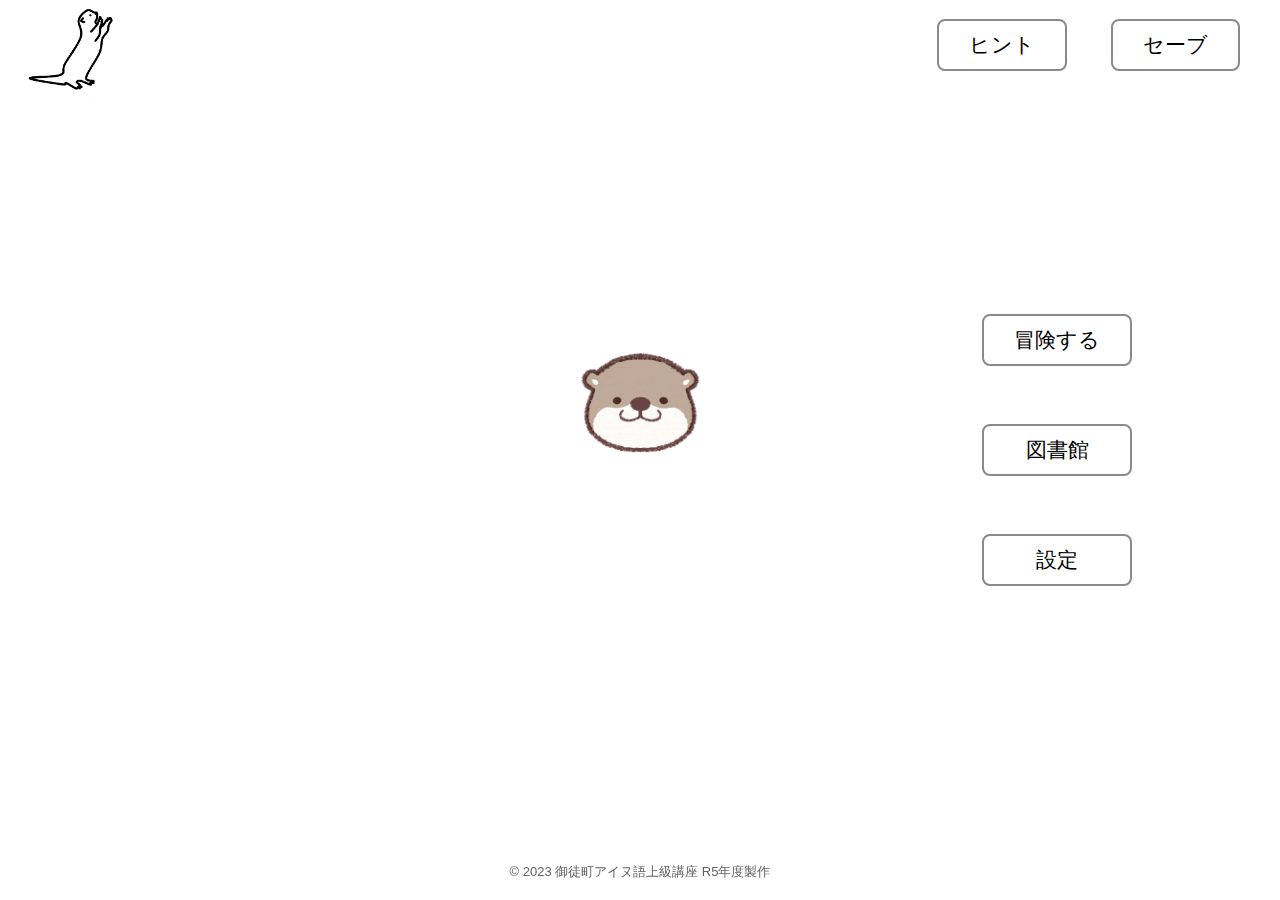
==== index.html @ 11b83200 "first commit" ====
<!-- 御徒町アイヌ語上級講座 R5年度製作 -->
<!DOCTYPE html>
<html lang="en">
    <head>
        <meta charset="UTF-8">
        <meta name="viewport" content="width=device-width, initial-scale=1.0">
        <link href="https://fonts.googleapis.com/icon?family=Material+Icons" rel="stylesheet">
        <link rel="stylesheet" href="styles.css">
        <link rel="icon" href="materials/favicon.ico">
        <script src="https://code.jquery.com/jquery-3.6.0.min.js"></script>
        <title>フンペサパのものがたり</title>
    </head>
    <body>
        <div class="container">
            <header>
                <div class="header-container">
                    <a href="index.html" class="title-link">
                        <h1 class="logo">フンペサパのものがたり</h1>
                    </a>
                    <div id="header-buttons">
                        <button id="tips_button">
                            <div>ヒント</div>
                        </button>
                        <button id="save_button">
                            <div>セーブ</div>
                        </button>
                    </div>
                </div>
            </header>
            <main>
                <div id="mainBlock"></div>
                <script type="module" src="script.js"></script>
            </main>
            <footer>
                <div class="footer-container">
                    <p>©︎ 2023 御徒町アイヌ語上級講座 R5年度製作</p>
                </div>
            </footer>
        </div>
    </body>
</html>
---- styles.css ----
html, body {
  height: 100%; /* 全画面を使用するように設定 */
  margin: 0; /* デフォルトのマージンを取り除く */
}

/* Header */
.header-container {
  align-items: center; 
  height: 50px;
  display: flex;
  justify-content: space-between;
  padding: 20px;
}

.logo {
  background: url(../materials/logo.png);
  background-size: contain;
  font-size: 0;
  height: 100px;
  width: 100px;
  margin-top: 15%;
}


/* main */
main, footer {
  font-family:'メイリオ','Meiryo','ＭＳ ゴシック','Hiragino Kaku Gothic ProN','ヒラギノ角ゴ ProN W3',sans-serif;
}

main {
  /* display: grid; */
  /* height: 100vh; /* ビューポートの高さに合わせる */
  /* min-height: 100vh; /* ビューポートの高さに合わせる */
  margin: 0; /* デフォルトのマージンをリセット */
  height: calc(95vh - 140px);
  /* flex-direction: column; */
  /* width: 100%; */
  /* box-sizing:border-box; */
  /* justify-content: center; /* 水平方向の中央揃え */
  /* align-items: center; /* 垂直方向の中央揃え */
  /* flex-grow: 1; */
}

#mainBlock {
  display: flex;
  justify-content: center; /* 水平方向の中央揃え */
  align-items: center; /* 垂直方向の中央揃え */
  margin: 0; /* デフォルトのマージンをリセット */
}

#Buttons {
  top: 0ex;
}


.main-container {
  /*margin-top: 60px;*/
  padding: 10px;
  display: flex;
  flex-direction: column;
  justify-content: center;
  align-items: center;
  width: 60%;
  margin: auto;
}

/*クイズ用に別のラッパーを準備;*/

.main-wrapper {
  display: flex;
  font-size: 13px;
  flex-direction: column;
  justify-content: center;
  align-items: center;
  height: 70vh;
  width: 85%;
  margin: 0 auto;
}

.quiz_main-wrapper {
  display: flex;
  font-size: 13px;
  flex-direction: column;
  justify-content: center;
  align-items: center;
  width: 85%;
  margin: 0 auto;
}

.twocolumns {
  flex-direction: row;
}

.wrapper {
  display: flex; /* Flexbox layoutを使う */
  justify-content: space-between; /* 各カラムの間に等間隔を作る */
  align-items: stretch; /* 各カラムを縦方向に同じ高さに伸ばす */
  min-height: 65vh;
}

.main-wrapper > .leftcol, .main-wrapper > .rightcol {
  flex: 1;
}

.left-column, .main-container, .right-column {
  flex-basis: auto; /* または具体的な値（例: 33%） */
}

.left-column, .right-column {
  padding: 10px;
  width: 20%;
  margin: auto;
}

.quiz {
  margin-top: 60px;
  padding: 10px;
  width: 100vw;
  display: flex;
  flex-direction: column;
  justify-content: center;
  align-items: center;
}


.all_image {
  margin-top: 20px;
}

.width_50 {max-width: 50%;}
.width_60 {max-width: 60%;}
.width_70 {max-width: 70%;}
.width_80 {max-width: 80%;}
.width_90 {max-width: 90%;}
.width_100 {max-width: 100%;}
.width_110 {max-width: 110%;}
.width_120 {max-width: 120%;}
.width_130 {max-width: 130%;}

.main-container img {
  margin-top: 20px;
  max-height: 100%; /* 親要素（.main-container）の高さに合わせる */
  max-width: 90%; /* 親要素の幅を超えない */
}

.description {
  display: flex;
  font-size: 1.2em;
  flex-direction: column;
  justify-content: center;
  align-items: center;
  width: 85%;
  margin: 0 auto;
  height: 80vh;
}

.top_description, .topText {
  font-size: 1.8em; 
  width: 900px;
  text-align: center;
}

.left_description, .leftText, .right_description, .rightText {
  font-size: 1.8em; 
  display: flex;
  align-items: center;
}

.section { 
  color: #000000;
  width: 100%;
}

.tip {
  font-size: 1.5em;
  margin-top: 0.1em;
  color: #000000;
}

.msgs {
  display: flex;
  font-size: 13px;
  flex-direction: column;
  justify-content: center;
  align-items: center;
  width: 85%;
  height: 50px;
  margin: 0 auto;
}

.right-wrapper {
  display: flex;
  font-size: 13px;
  flex-direction: column;
  justify-content: center;
  align-items: center;
  width: 85%;
  margin: 0 auto;
}

.center-wrapper {
  display: flex; /* フレックスコンテナを設定 */
  align-items: center; /* 子要素を垂直方向中央に配置 */
}

.center-wrapper > .leftText, .center-wrapper > .rightText {
  flex: 2;
}

.center-wrapper > .image {
  text-align: center;
  flex: 6;
}


.image-container {
  position: fixed;
  top: 0;
  left: 0;
  width: 100%;
  height: 100%;
  background-color: rgba(0, 0, 0, 0.5);
  display: flex;
  justify-content: center;
  align-items: center;
  z-index: 1000;
}

.image-container img {
  max-width: 80%;
  max-height: 80%;
  opacity: 1.0;
  cursor: pointer;
}


/* Button関連 */
button {
  background-color: #ffffff;
  border: 2px solid #8b8989;
  border-radius: 0.5rem; 
  padding: 10px 30px;
  text-align: center;
  text-decoration: none;
  display: inline-block;
  margin: 4px 20px;
  cursor: pointer;
  transition-duration: 0.4s;
  font-size: 1.3em; 
} 

.button_position_fixed{
  position: fixed;
}

.next_button {
  right: 10%;
}

.back_button {
  left: 10%;
}

.save_button {
  right: 1%;
  top: 10%;
}

/* ボタンホバー時の変更 */
button:hover {
  background-color: rgb(244, 196, 172);
  color: black;
}

.button-container {
  position: absolute;
  bottom: 5%; 
  /* width: 100%;*/
  height: 8vh;
  display: flex;
  align-items: center;
}

.quiz-button-container {
  position: absolute;
  width: 100%;
  height: 10%;
  display: flex;
  align-items: center;
  justify-content: center;
}

/* ボタン配置 - 水平 */ 
.button-container-horizontal {
  bottom: 5%; 
  width: 100%;
  height: 100px;
  display: flex;
  align-items: center;
  justify-content: center;
}

/* ボタン配置 - 並行 */ 
.button-container-vertical {
  position: absolute;
  right: calc(10%);
  top: 50%;
  transform: translateY(-50%);

  justify-content: space-between; /* it will distribute the space between the buttons */
  display: flex;

  flex-direction: column;
  gap: 50px;
}

.overlay {
  position: fixed;
  top: 0;
  left: 0;
  width: 100%;
  height: 100%;
  background-color: rgba(255, 255, 255, 0.8);
  z-index: 1000;
  opacity: 1;
  transition: opacity 1s ease-out;
}

@keyframes fade-out {
  from {
    opacity: 1;
  }
  to {
    opacity: 0;
  }
}

@keyframes fade-in {
  from {
    opacity: 0;
  }
  to {
    opacity: 1;
  }
}


.fade-out {
  animation: fade-out 1s forwards;
}

.fade-in {
  animation: fade-in 1s forwards;
}

#language-switch, #show-tips {
  display: inline-block;
  margin-right: 10px;
}

.hidden {
  display: none;
}

footer {
  position: fixed;
  bottom: 0;
  width: 100%;
  text-align: center;
  font-size: small;
  color: #636363;
  height: 50px;
}


/* 確認用 */
check_count {    
  position: absolute;
  top: 15%;
  left: 3%;
}
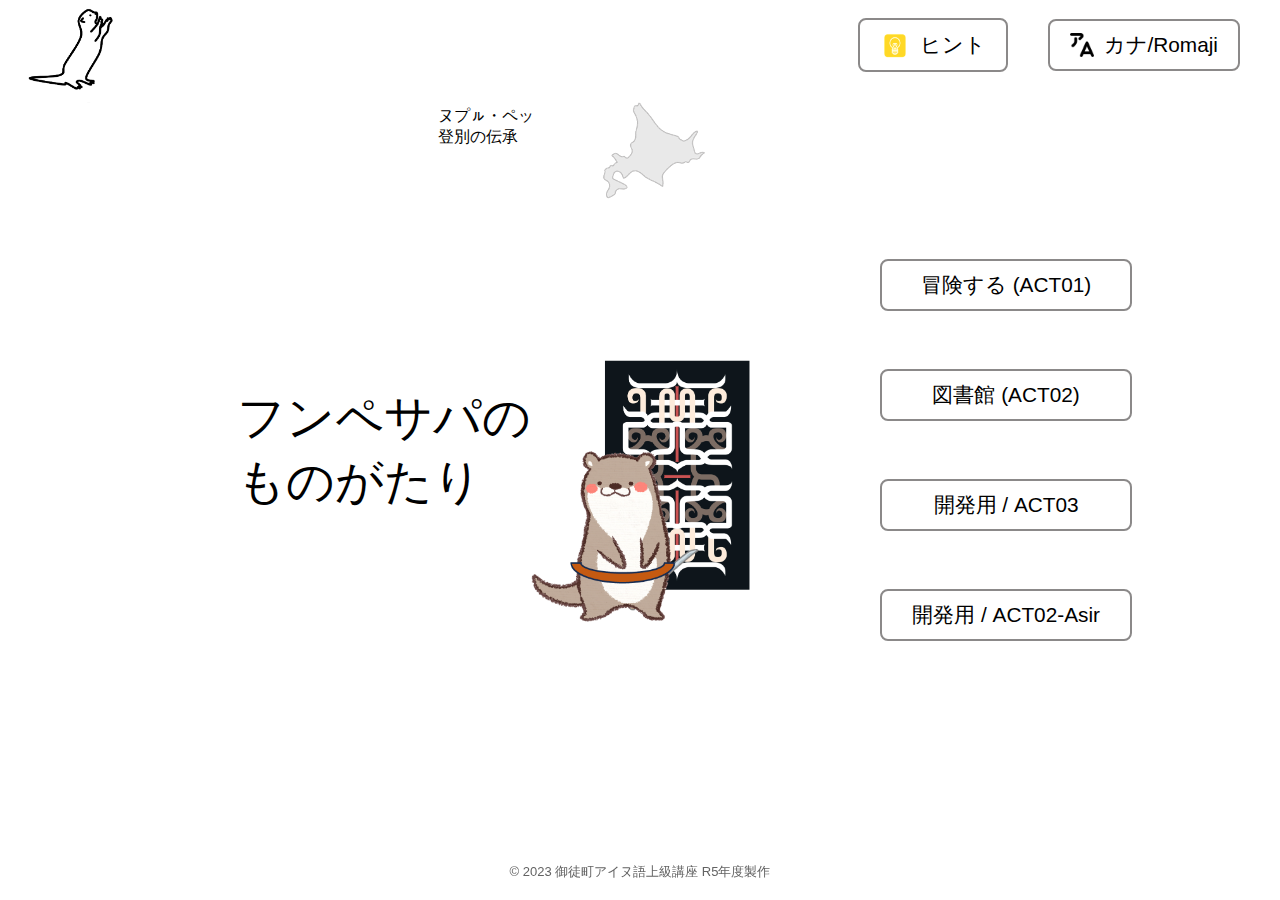
==== commit 688b04b4: "add char change button" ====
--- a/index.html
+++ b/index.html
@@ -2,6 +2,7 @@
 <!DOCTYPE html>
 <html lang="en">
     <head>
+        <meta name="robots" content="noindex" />
         <meta charset="UTF-8">
         <meta name="viewport" content="width=device-width, initial-scale=1.0">
         <link href="https://fonts.googleapis.com/icon?family=Material+Icons" rel="stylesheet">
@@ -17,19 +18,21 @@
                     <a href="index.html" class="title-link">
                         <h1 class="logo">フンペサパのものがたり</h1>
                     </a>
-                    <div id="header-buttons">
+                    <div class="header-buttons">
                         <button id="tips_button">
+                            <img src="materials/Hint.png" alt="Icon" class="buttonIcon">
                             <div>ヒント</div>
                         </button>
-                        <button id="save_button">
-                            <div>セーブ</div>
+                        <button id="char_button">
+                            <img src="materials/char.png" alt="Icon" class="buttonIcon_char">
+                            <div>カナ/Romaji</div>
                         </button>
                     </div>
                 </div>
             </header>
             <main>
                 <div id="mainBlock"></div>
-                <script type="module" src="script.js"></script>
+                <script type="module" src="mainBlock.js"></script>
             </main>
             <footer>
                 <div class="footer-container">
--- a/styles.css
+++ b/styles.css
@@ -10,6 +10,12 @@
   display: flex;
   justify-content: space-between;
   padding: 20px;
+}
+
+.header-buttons {
+  display: flex; /* Flexboxレイアウトを使用 */
+  justify-content: center; /* 水平方向の中央揃え */
+  align-items: center; /* 垂直方向の中央揃え */
 }
 
 .logo {
@@ -72,12 +78,46 @@
   flex-direction: column;
   justify-content: center;
   align-items: center;
-  height: 70vh;
   width: 85%;
   margin: 0 auto;
 }
 
-.quiz_main-wrapper {
+.main-wrapper_height_20 { height: 20vh; }
+.main-wrapper_height_70 { height: 70vh; }
+.main-wrapper_height_80 { height: 80vh; }
+.wrapper_minheight_65 { min-height: 65vh; }
+
+.home-wrapper {
+  display: flex;
+  justify-content: center;
+  width: 90vw;
+}
+
+.home_title {
+  position: absolute; /* 要素の位置を絶対位置に設定 */
+  top: 50%; /* 上辺を画面の中央に */
+  left: 30%; /* 左辺を画面の中央に */
+  transform: translate(-50%, -50%); /* 要素の中央を計算し直して配置 */
+  font-size: 3em; /* 文字の大きさ */
+}
+
+.home_image1_float {
+  float: left;
+  margin: 0 0 0 60px;
+}
+
+.home_image1 {
+  position: absolute;
+  top: 40%;
+  left: 40%;
+}
+
+.home_image2_float {
+  float: right;
+  margin: 0 60px 0 0;
+}
+
+.quiz_wrapper {
   display: flex;
   font-size: 13px;
   flex-direction: column;
@@ -87,19 +127,60 @@
   margin: 0 auto;
 }
 
-.twocolumns {
-  flex-direction: row;
+.leftimg_twocolumns, .rightimg_twocolumns{
+  display: flex;
+  align-items: center;
+  text-align: center;
+}
+
+.leftimg_leftcol {
+  width: 60%;
+}
+
+.leftimg_rightcol {
+  width: 40%;
+}
+
+.rightimg_leftcol {
+  width: 40%;
+}
+
+.rightimg_rightcol {
+  width: 60%;
 }
 
 .wrapper {
   display: flex; /* Flexbox layoutを使う */
   justify-content: space-between; /* 各カラムの間に等間隔を作る */
   align-items: stretch; /* 各カラムを縦方向に同じ高さに伸ばす */
-  min-height: 65vh;
-}
-
-.main-wrapper > .leftcol, .main-wrapper > .rightcol {
+}
+
+.wrapper > .leftcol, .wrapper > .rightcol {
   flex: 1;
+}
+
+.right-wrapper {
+  display: flex;
+  font-size: 13px;
+  flex-direction: column;
+  justify-content: center;
+  align-items: center;
+  width: 85%;
+  margin: 0 auto;
+}
+
+.center-wrapper {
+  display: flex; /* フレックスコンテナを設定 */
+  align-items: center; /* 子要素を垂直方向中央に配置 */
+}
+
+.center-wrapper > .leftText, .center-wrapper > .rightText {
+  flex: 2;
+}
+
+.center-wrapper > .image {
+  text-align: center;
+  flex: 6;
 }
 
 .left-column, .main-container, .right-column {
@@ -121,7 +202,6 @@
   justify-content: center;
   align-items: center;
 }
-
 
 .all_image {
   margin-top: 20px;
@@ -136,6 +216,10 @@
 .width_110 {max-width: 110%;}
 .width_120 {max-width: 120%;}
 .width_130 {max-width: 130%;}
+.width_150 {max-width: 150%;}
+
+.max-height_30 {max-height: 30vh;}
+.max-height_90 {max-height: 90vh;}
 
 .main-container img {
   margin-top: 20px;
@@ -154,16 +238,74 @@
   height: 80vh;
 }
 
-.top_description, .topText {
+.top_description {
   font-size: 1.8em; 
   width: 900px;
   text-align: center;
 }
 
-.left_description, .leftText, .right_description, .rightText {
+.topText, .bottomText {
   font-size: 1.8em; 
-  display: flex;
-  align-items: center;
+  text-align: center;
+}
+
+.topTipText, .bottomTipText {
+  font-size: 1.4em; 
+  text-align: center;
+}
+
+.options {
+  display: flex;
+  justify-content: center;
+  align-items: center;
+  width: 85%;
+  margin: 0 auto;
+}
+
+.quiz_options_height {
+  height: 65vh;
+}
+
+.options_8questions {
+  display: flex;
+  flex-wrap: wrap;
+  justify-content: space-around;
+}
+
+.quiz-option_8questions {
+  flex-basis: calc(50% - 20px);
+  margin: 10px;
+}
+
+.random_quiz-option_8questions {
+  position: absolute;
+  margin: 10px;
+}
+
+.button-container-vertical-center {
+  width: 80%;
+  display: flex;
+  flex-direction: column;
+  gap: 50px;
+  margin: 0 auto;
+}
+
+/* .left_description, .leftText, .right_description, .rightText */
+
+.left-wrapper, .right-wrapper {
+  font-size: 1.8em; 
+  display: flex;
+  align-items: center;
+}
+
+.leftTipText, .rightTipText {
+  font-size: 1.4em; 
+  display: flex;
+  align-items: center;
+}
+
+.topTipText, .bottomTipText, .leftTipText, .rightTipText {
+  line-height: 1.4em;
 }
 
 .section { 
@@ -171,9 +313,8 @@
   width: 100%;
 }
 
-.tip {
-  font-size: 1.5em;
-  margin-top: 0.1em;
+.button_description-tips {
+  font-size: 0.7em;
   color: #000000;
 }
 
@@ -187,31 +328,6 @@
   height: 50px;
   margin: 0 auto;
 }
-
-.right-wrapper {
-  display: flex;
-  font-size: 13px;
-  flex-direction: column;
-  justify-content: center;
-  align-items: center;
-  width: 85%;
-  margin: 0 auto;
-}
-
-.center-wrapper {
-  display: flex; /* フレックスコンテナを設定 */
-  align-items: center; /* 子要素を垂直方向中央に配置 */
-}
-
-.center-wrapper > .leftText, .center-wrapper > .rightText {
-  flex: 2;
-}
-
-.center-wrapper > .image {
-  text-align: center;
-  flex: 6;
-}
-
 
 .image-container {
   position: fixed;
@@ -226,11 +342,24 @@
   z-index: 1000;
 }
 
-.image-container img {
-  max-width: 80%;
-  max-height: 80%;
-  opacity: 1.0;
-  cursor: pointer;
+/* Default styles */
+.center-wrapper img {
+  width: 80%;
+  max-width: 100%;
+}
+
+/* Media query for screens smaller than 600px */
+@media (max-width: 600px) {
+  img {
+    max-width: 80%;
+  }
+}
+
+/* Media query for screens smaller than 400px */
+@media (max-width: 400px) {
+  img {
+    max-width: 60%;
+  }
 }
 
 
@@ -248,6 +377,18 @@
   transition-duration: 0.4s;
   font-size: 1.3em; 
 } 
+
+/* Button関連 */
+libbutton {
+  background-color: #ffffff;
+  border: 0px;
+  text-align: center;
+  display: inline-block;
+  cursor: pointer;
+  transition-duration: 0.4s;
+  font-size: 1.3em; 
+} 
+
 
 .button_position_fixed{
   position: fixed;
@@ -378,4 +519,57 @@
   position: absolute;
   top: 15%;
   left: 3%;
+}
+
+.library {
+  grid-template-columns: repeat(3, 1fr);
+  gap: 50px;
+  margin: 30px;
+}
+
+.library-column {
+  display: grid;
+  grid-template-rows: auto repeat(5, 1fr);
+  gap: 30px; /* 行間のスペース */
+}
+
+.library_subtitle {
+  font-weight: bold;
+  text-align: center;
+  font-size: 1.3em;
+}
+
+.library_row {
+  display: flex;
+  justify-content: center;
+  align-items: center;
+  gap: 20px;
+}
+
+#tips_button {
+  /* button width */
+  display: inline-flex;
+  align-items: center;
+  white-space: nowrap;
+  padding: 10px 20px;
+}
+
+#char_button {
+  /* button width */
+  display: inline-flex;
+  align-items: center;
+  white-space: nowrap;
+  padding: 10px 20px;
+}
+
+.buttonIcon {
+  width: 30px; /* 画像の幅 */
+  height: 30px; /* 画像の高さ */
+  margin-right: 10px; /* 画像とテキストの間の余白 */
+}
+
+.buttonIcon_char {
+  width: 24px; /* 画像の幅 */
+  height: px; /* 画像の高さ */
+  margin-right: 10px; /* 画像とテキストの間の余白 */
 }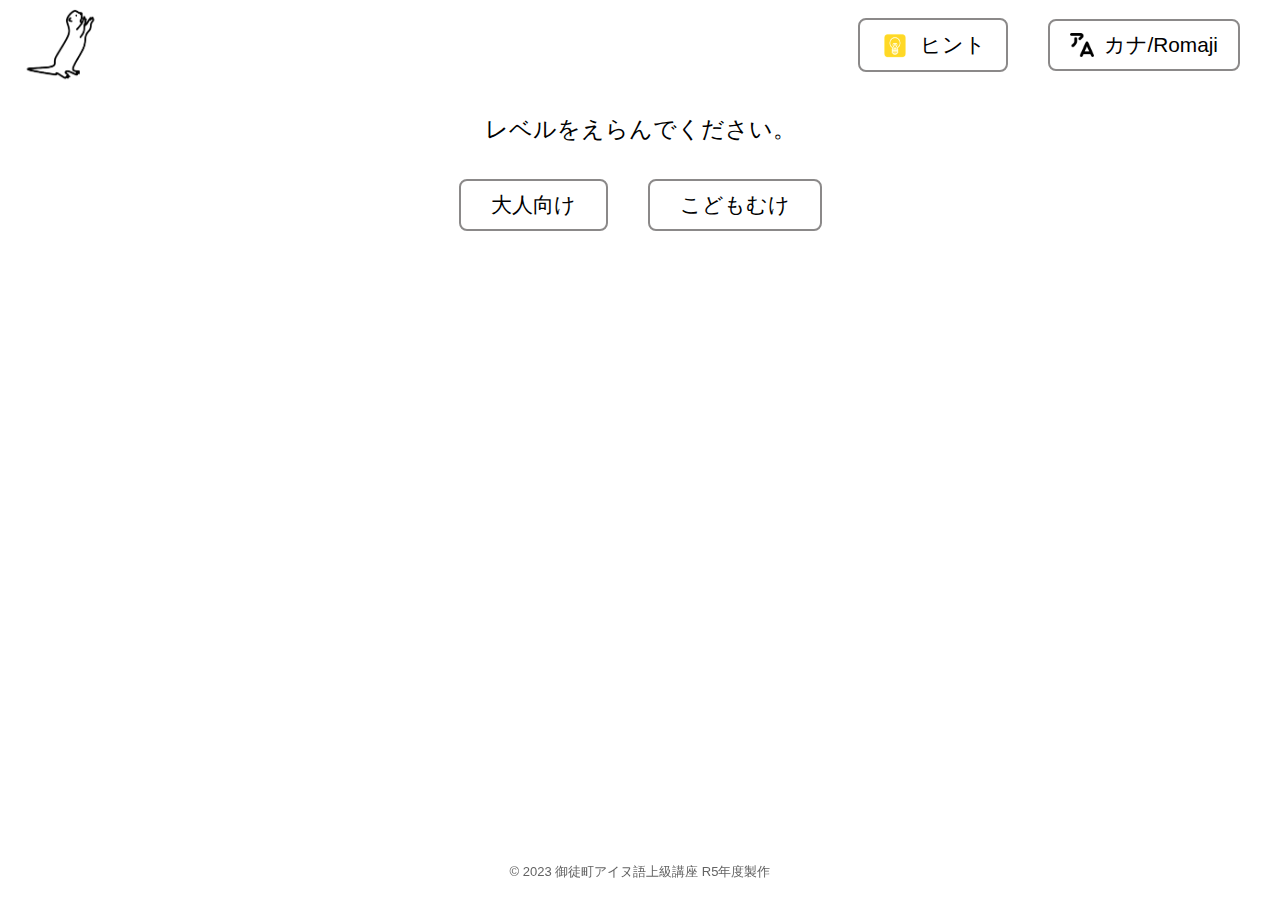
==== commit 52e29a7b: "change logo function" ====
--- a/index.html
+++ b/index.html
@@ -14,10 +14,8 @@
     <body>
         <div class="container">
             <header>
-                <div class="header-container">
-                    <a href="index.html" class="title-link">
-                        <h1 class="logo">フンペサパのものがたり</h1>
-                    </a>
+                <div id="headerBlock" class="header-container">
+                    <img src="./materials/logo.png" alt="フンペサパのものがたり" onclick="showSection('0_home');" class="logo" style="cursor: pointer;"/>
                     <div class="header-buttons">
                         <button id="tips_button">
                             <img src="materials/Hint.png" alt="Icon" class="buttonIcon">
--- a/styles.css
+++ b/styles.css
@@ -19,14 +19,10 @@
 }
 
 .logo {
-  background: url(../materials/logo.png);
   background-size: contain;
-  font-size: 0;
-  height: 100px;
-  width: 100px;
-  margin-top: 15%;
-}
-
+  height: 80px;
+  width: 80px;
+}
 
 /* main */
 main, footer {
@@ -139,14 +135,28 @@
 
 .leftimg_rightcol {
   width: 40%;
+  text-align: left;
 }
 
 .rightimg_leftcol {
   width: 40%;
+  text-align: left;
 }
 
 .rightimg_rightcol {
   width: 60%;
+}
+
+.background-image_class .background-image {
+  width: 100vw;
+  height: 100vh;
+  position: fixed;
+  top: 0;
+  left: 0;
+  background-size: cover;
+  background-position: center center;
+  z-index: -1;
+  background-repeat: no-repeat;
 }
 
 .wrapper {
@@ -244,9 +254,12 @@
   text-align: center;
 }
 
+.topText, .bottomText, .leftText, .rightText {
+  font-size: 1.8em; 
+}
+
 .topText, .bottomText {
-  font-size: 1.8em; 
-  text-align: center;
+text-align: center;
 }
 
 .topTipText, .bottomTipText {
@@ -277,9 +290,10 @@
   margin: 10px;
 }
 
-.random_quiz-option_8questions {
+.random_quiz-option {
   position: absolute;
   margin: 10px;
+  height: 60px;
 }
 
 .button-container-vertical-center {
@@ -289,6 +303,8 @@
   gap: 50px;
   margin: 0 auto;
 }
+
+
 
 /* .left_description, .leftText, .right_description, .rightText */
 
@@ -429,6 +445,25 @@
   display: flex;
   align-items: center;
   justify-content: center;
+}
+
+.level-button-container {
+    /* position: absolute; */
+    bottom: 5%;
+    width: 100%;
+    height: 8vh;
+    display: flex;
+    align-items: center;
+    /* text-align: center; */
+    justify-content: center;
+}
+
+.ACT02_10-button-container {
+    bottom: 5%;
+    display: inline-grid;
+    justify-content: center;
+    position: fixed;
+    right: 5%;
 }
 
 /* ボタン配置 - 水平 */ 
@@ -572,4 +607,14 @@
   width: 24px; /* 画像の幅 */
   height: px; /* 画像の高さ */
   margin-right: 10px; /* 画像とテキストの間の余白 */
+}
+
+.p_no_margin {
+  margin-top: 0;
+}
+.centered_img {
+  position: absolute;
+  top: 50%;
+  left: 50%;
+  transform: translate(-50%, -50%);
 }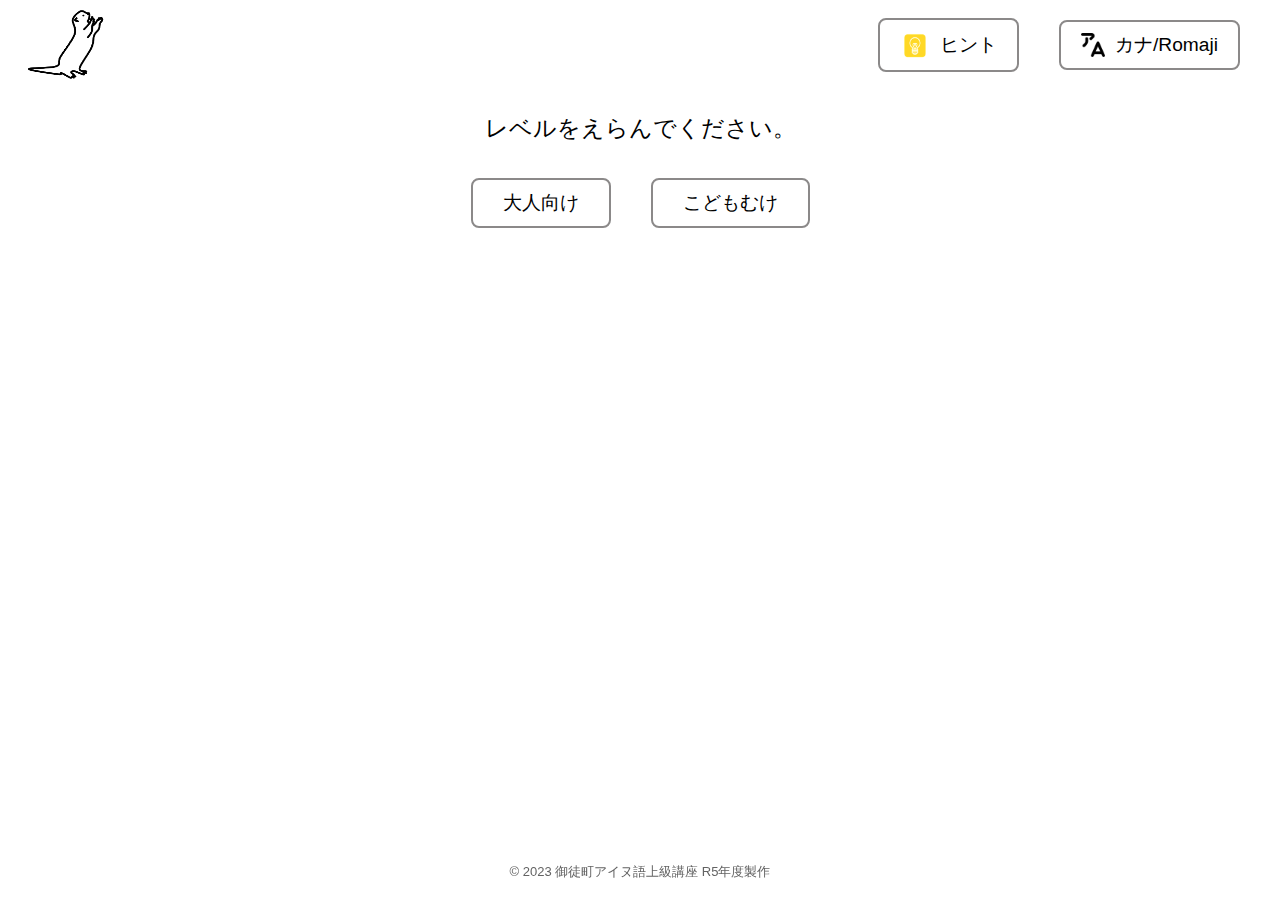
==== commit 92c6a031: "colophon - not active yet" ====
--- a/index.html
+++ b/index.html
@@ -37,6 +37,32 @@
                     <p>©︎ 2023 御徒町アイヌ語上級講座 R5年度製作</p>
                 </div>
             </footer>
+            <div id="modal" class="modal">
+                <div class="modal-content">
+                    <p>タイトル：シノッカンピソㇱ　フンペサパの冒険　ver.1<br>
+                        <br>
+                        方言バージョン：幌別地方その他<br>
+                        <br>
+                        参加協力：
+                        　令和５年度アイヌ語上級講座の皆さん<br>
+                        　令和５年度親と子のアイヌ語教室の皆さん<br>
+                        <br>
+                        引用元：
+                        　『アイヌ語方言辞典』服部四郎編<br>
+                        　『アイヌ語絵引き字引き』知里高央・横山孝雄著<br>
+                        　『知里真志保著作集』知里真志保著<br>
+                        　『アコㇿイタㇰ』北海道ウタリ協会監修<br>
+                        　アイヌ語上級講座テキスト　2023年4月－12月<br>
+                        <br>
+                        監修：中川裕<br>
+                        デザイン構成：石川美香穂<br>
+                        プログラミング：花田佳文<br>
+                        
+                        最終編集・公開年月日　2024年3月<br>
+                        アイヌ文化交流センター<br>
+                    </p>
+                </div>
+            </div>
         </div>
     </body>
 </html>--- a/styles.css
+++ b/styles.css
@@ -1,6 +1,6 @@
 html, body {
-  height: 100%; /* 全画面を使用するように設定 */
-  margin: 0; /* デフォルトのマージンを取り除く */
+  height: 100%;
+  margin: 0;
 }
 
 /* Header */
@@ -21,7 +21,7 @@
 .logo {
   background-size: contain;
   height: 80px;
-  width: 80px;
+  width: 90px;
 }
 
 /* main */
@@ -30,17 +30,8 @@
 }
 
 main {
-  /* display: grid; */
-  /* height: 100vh; /* ビューポートの高さに合わせる */
-  /* min-height: 100vh; /* ビューポートの高さに合わせる */
   margin: 0; /* デフォルトのマージンをリセット */
   height: calc(95vh - 140px);
-  /* flex-direction: column; */
-  /* width: 100%; */
-  /* box-sizing:border-box; */
-  /* justify-content: center; /* 水平方向の中央揃え */
-  /* align-items: center; /* 垂直方向の中央揃え */
-  /* flex-grow: 1; */
 }
 
 #mainBlock {
@@ -54,7 +45,6 @@
   top: 0ex;
 }
 
-
 .main-container {
   /*margin-top: 60px;*/
   padding: 10px;
@@ -66,8 +56,6 @@
   margin: auto;
 }
 
-/*クイズ用に別のラッパーを準備;*/
-
 .main-wrapper {
   display: flex;
   font-size: 13px;
@@ -76,6 +64,14 @@
   align-items: center;
   width: 85%;
   margin: 0 auto;
+}
+
+.main-missions-wrapper {
+  top: 15vw;
+  left: 28vw;
+  position: absolute;
+  font-size: 2.1vw;
+  display: grid;
 }
 
 .main-wrapper_height_20 { height: 20vh; }
@@ -94,7 +90,7 @@
   top: 50%; /* 上辺を画面の中央に */
   left: 30%; /* 左辺を画面の中央に */
   transform: translate(-50%, -50%); /* 要素の中央を計算し直して配置 */
-  font-size: 3em; /* 文字の大きさ */
+  font-size: 3.5vw; /* 文字の大きさ */
 }
 
 .home_image1_float {
@@ -159,6 +155,19 @@
   background-repeat: no-repeat;
 }
 
+.mission-image_class {
+  display: flex;
+  justify-content: center;
+}
+
+.mission_background {
+  position: fixed;
+  background-size: cover;
+  background-position: center center;
+  z-index: -1;
+  background-repeat: no-repeat;
+}
+
 .wrapper {
   display: flex; /* Flexbox layoutを使う */
   justify-content: space-between; /* 各カラムの間に等間隔を作る */
@@ -184,7 +193,7 @@
   align-items: center; /* 子要素を垂直方向中央に配置 */
 }
 
-.center-wrapper > .leftText, .center-wrapper > .rightText {
+.center-wrapper > .rightText-wrapper, .center-wrapper > .leftText-wrapper {
   flex: 2;
 }
 
@@ -239,7 +248,7 @@
 
 .description {
   display: flex;
-  font-size: 1.2em;
+  font-size: 1.8vw;
   flex-direction: column;
   justify-content: center;
   align-items: center;
@@ -254,8 +263,12 @@
   text-align: center;
 }
 
-.topText, .bottomText, .leftText, .rightText {
-  font-size: 1.8em; 
+.topText, .bottomText {
+  font-size: 1.8vw;
+}
+
+.leftText, .rightText {
+  font-size: 1.8vw;
 }
 
 .topText, .bottomText {
@@ -304,9 +317,11 @@
   margin: 0 auto;
 }
 
-
-
-/* .left_description, .leftText, .right_description, .rightText */
+.leftimg_rightcol > .description > .bottomText {
+  position: absolute;
+  left: 25%;
+  bottom: 10%;
+}
 
 .left-wrapper, .right-wrapper {
   font-size: 1.8em; 
@@ -358,6 +373,21 @@
   z-index: 1000;
 }
 
+.button-container-20grid {
+  display: grid;
+  grid-template-columns: repeat(4, 1fr);
+  grid-template-rows: repeat(5, 1fr);
+  grid-gap: 30px;
+  margin: 50px;
+}
+
+.elements_centered {
+  display: flex;
+  justify-content: center;
+  align-items: center;
+  height: 100vh;
+}
+
 /* Default styles */
 .center-wrapper img {
   width: 80%;
@@ -391,7 +421,7 @@
   margin: 4px 20px;
   cursor: pointer;
   transition-duration: 0.4s;
-  font-size: 1.3em; 
+  font-size: 1.5vw; 
 } 
 
 /* Button関連 */
@@ -404,7 +434,6 @@
   transition-duration: 0.4s;
   font-size: 1.3em; 
 } 
-
 
 .button_position_fixed{
   position: fixed;
@@ -482,10 +511,8 @@
   right: calc(10%);
   top: 50%;
   transform: translateY(-50%);
-
   justify-content: space-between; /* it will distribute the space between the buttons */
   display: flex;
-
   flex-direction: column;
   gap: 50px;
 }
@@ -520,7 +547,6 @@
   }
 }
 
-
 .fade-out {
   animation: fade-out 1s forwards;
 }
@@ -612,9 +638,31 @@
 .p_no_margin {
   margin-top: 0;
 }
+
 .centered_img {
   position: absolute;
   top: 50%;
   left: 50%;
   transform: translate(-50%, -50%);
+}
+
+.modal {
+  display: none;
+  position: fixed;
+  z-index: 1;
+  left: 0;
+  top: 0;
+  width: 100%;
+  height: 100%;
+  overflow: auto;
+  background-color: rgb(0,0,0);
+  background-color: rgba(0,0,0,0.4);
+}
+
+.modal-content {
+  background-color: #fefefe;
+  margin: 15% auto;
+  padding: 20px;
+  border: 1px solid #888;
+  width: 80%;
 }